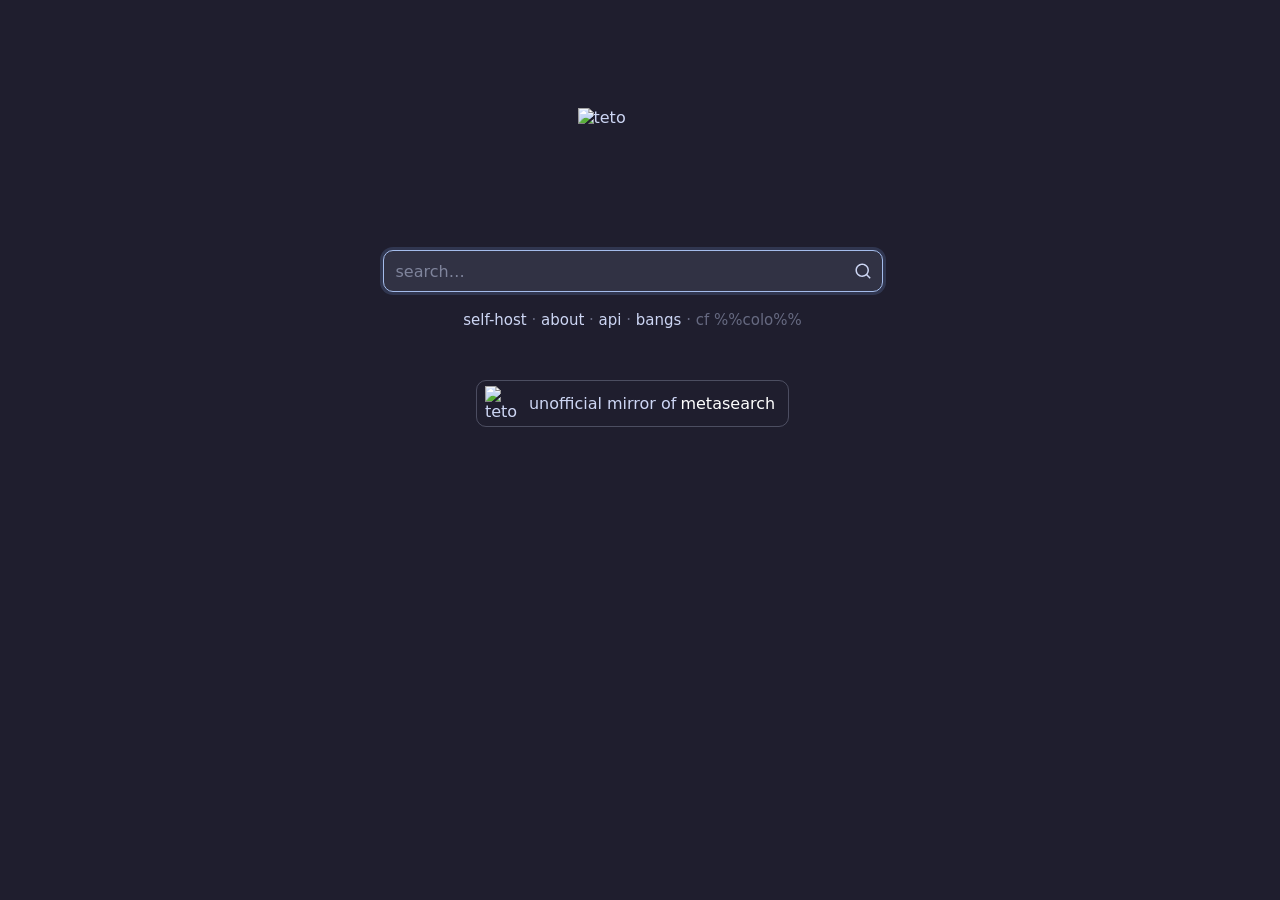
==== public/index.html @ eee3982c "feat: better widgets" ====
<!doctype html>
<html lang="en">
  <head>
    <meta charset="UTF-8" />
    <script>
      try {
        const d = document.documentElement,
          L = localStorage;
        const a = L.getItem("ms-accent");
        if (a) d.style.setProperty("--blue", a);
        if (L.getItem("ms-theme") === "amoled") d.dataset.theme = "amoled";
        const m = L.getItem("ms-mascot");
        if (m && m !== "teto") {
          d.dataset.mascot = m;
          addEventListener("DOMContentLoaded", () => {
            const s = `/s/${m}.png`,
              f = document.querySelector("link[rel~=icon]");
            if (f) f.href = s;
            document.querySelectorAll('img[src*="teto"]').forEach((i) => {
              i.src = s;
              i.style.objectFit = "contain";
            });
          });
        }
      } catch {}
    </script>
    <script
      defer
      data-domain="search.tiago.zip"
      src="https://palantir.estrogen.delivery/Pn7xQk2.privacy.js"
    ></script>
    <meta name="viewport" content="width=device-width, initial-scale=1.0" />
    <title>search!</title>
    <meta name="theme-color" content="#1F1E2E" />
    <meta property="og:color" content="#89B4FA" />
    <link rel="icon" href="/s/teto.png" />
    <style>
      * {
        box-sizing: border-box;
        min-width: 0;
        text-underline-offset: 3px;
        -webkit-tap-highlight-color: rgba(255, 255, 255, 0);
      }

      :root {
        color-scheme: dark;
        interpolate-size: allow-keywords;
        font-family:
          InstrumentSans,
          system-ui,
          -apple-system,
          BlinkMacSystemFont,
          "Segoe UI",
          Roboto,
          Oxygen,
          Ubuntu,
          Cantarell,
          "Open Sans",
          "Helvetica Neue",
          sans-serif;

        --text: #cdd6f4;
        --bg: #1f1e2e;
        --surface0: #313244;
        --surface1: #45475a;
        --subtext: #a6adc8;
        --blue: #89b4fa;
        --muted: #7f849c;
        --ease-out: cubic-bezier(0.23, 1, 0.32, 1);
        --ease-spring: cubic-bezier(0.22, 1.02, 0.3, 1);
      }

      :root[data-theme="amoled"] {
        --bg: #000;
        --surface0: #131318;
        --surface1: #222228;
      }

      :root[data-mascot="spongebob"] {
        --blue: #f4c842;
      }
      :root[data-mascot="gumi"] {
        --blue: #a6e3a1;
      }
      :root[data-mascot="miku"] {
        --blue: #4fd6c6;
      }
      :root[data-mascot="ralsei"] {
        --blue: #3ecf8e;
      }

      html {
        text-rendering: optimizeLegibility;
        -webkit-font-smoothing: antialiased;
        -moz-osx-font-smoothing: grayscale;
        -webkit-text-size-adjust: 100%;
        -moz-text-size-adjust: 100%;
        -ms-text-size-adjust: 100%;
        text-size-adjust: 100%;
        background-color: var(--bg);
        color: var(--text);
        scrollbar-gutter: stable;
        overflow-x: hidden;
      }

      input,
      textarea,
      select {
        field-sizing: content;
      }

      body {
        display: flex;
        width: 100%;
        margin: 0px;
        padding: 0px;
        min-height: 100dvh;
        flex-direction: column;
        overflow-x: hidden;
      }

      header {
        max-width: 1136px;
        margin: 0px auto;
        width: 100%;
        padding-left: 16px;
        padding-right: 16px;
        display: flex;
        flex-direction: column;
        align-items: center;
        justify-content: center;
        margin-top: 12vh;

        .teto {
          margin-bottom: 2em;
          user-select: none;
          transition: scale 260ms var(--ease-spring);

          &.is-on {
            cursor: pointer;
            scale: 1.08;

            &:active {
              scale: 0.94;
              transition-duration: 160ms;
            }
          }
        }

        form {
          width: 100%;
          max-width: 500px;
        }
      }

      .search-container {
        display: flex;
        gap: 24px;

        .search-bar {
          height: 42px;
          background-color: var(--surface0);
          border: 1px solid #7f849c78;
          width: 100%;
          border-radius: 10px;
          display: flex;
          max-width: 672px;
          cursor: text;
          transition:
            border-color 150ms var(--ease-out),
            box-shadow 200ms var(--ease-out);

          &:has(input:focus) {
            border-color: color-mix(in srgb, var(--blue) 45%, #bac2de);
            box-shadow: 0 0 0 3px color-mix(in srgb, var(--blue) 16%, transparent);
          }

          input {
            background-color: transparent;
            border: none;
            height: 100%;
            width: 100%;
            padding: 0 12px;
            font-size: 1em;
            font-family: inherit;
            color: var(--text);
            caret-color: var(--blue);

            &:focus {
              outline: none;
            }

            &::placeholder {
              color: var(--muted);
              user-select: none;
            }
          }

          button {
            aspect-ratio: 1;
            height: 100%;
            border-radius: 8px;
            border: none;
            background-color: transparent;
            cursor: pointer;
            display: flex;
            align-items: center;
            color: var(--subtext);
            transform: scale(0.9);
            justify-content: center;
            transition:
              color 100ms var(--ease-out),
              scale 200ms var(--ease-out);

            svg {
              width: 20px;
              height: 28px;
            }

            &:active {
              scale: 0.92;
            }

            &:focus-visible {
              outline: 2px solid var(--blue);
              outline-offset: -2px;
            }
          }

          &:has(input:focus) button {
            color: var(--text);
          }
        }
      }

      @media (hover: hover) {
        .search-container .search-bar:not(:has(input:focus)):hover {
          border-color: #7f849cb0;
        }

        .search-container .search-bar button:hover {
          color: var(--text);
        }
      }

      .links {
        font-size: 15px;
        margin-top: 16px;
        color: #cdd6f769;
        user-select: none;
        text-align: center;
        line-height: 1.6;

        a {
          color: var(--text);
          text-decoration: underline;
          text-decoration-color: transparent;
          text-decoration-thickness: 1px;
          text-underline-offset: 4px;
          text-decoration-skip-ink: auto;
          border-radius: 4px;
          transition: text-decoration-color 150ms var(--ease-out);

          &:focus-visible {
            outline: 2px solid var(--blue);
            outline-offset: 2px;
          }
        }
      }

      @media (hover: hover) {
        .links a:hover {
          text-decoration-color: color-mix(in srgb, currentColor 55%, transparent);
        }
      }

      .meowing-badge {
        display: flex;
        align-items: center;
        border: 1px solid #7f849c78;
        padding: 5px 8px;
        border-radius: 10px;
        margin-top: 3em;
        color: var(--text);
        cursor: pointer;
        padding-right: 13px;
        text-decoration: none;
        transition:
          border-color 150ms var(--ease-out),
          scale 200ms var(--ease-out);
      }

      @media (hover: hover) {
        .meowing-badge:hover {
          border-color: #7f849c;
        }
      }

      .meowing-badge:active {
        scale: 0.97;
      }

      @font-face {
        font-family: "InstrumentSans";
        font-display: swap;
        src: url("/s/inter-var-v4.woff2");
      }

      @view-transition {
        navigation: auto;
      }

      ::view-transition-old(root),
      ::view-transition-new(root) {
        animation-duration: 0.1s;
      }
    </style>
    <link rel="preload" href="/s/inter-var-v4.woff2" as="font" type="font/woff2" />
    <meta name="color-scheme" content="dark" />
    <meta http-equiv="x-ua-compatible" content="IE=edge,chrome=1" />
    <meta name="robots" content="index,follow" />
    <link
      title="search.tiago.zip"
      href="/s/opensearch.xml"
      rel="search"
      type="application/opensearchdescription+xml"
    />

    <meta name="twitter:card" content="summary_large_image" />
    <meta name="title" content="search!" />
    <meta
      name="description"
      content="search the web without AI slop. pretty, fast, privacy-friendly metasearch engine."
    />

    <meta property="og:type" content="website" />
    <meta property="og:url" content="https://search.tiago.zip/" />
    <meta property="og:title" content="search!" />
    <meta
      property="og:description"
      content="search the web without AI slop. pretty, fast, privacy-friendly metasearch engine."
    />
    <meta property="og:image" content="https://search.tiago.zip/s/og.png" />

    <meta name="twitter:url" content="https://search.tiago.zip/" />
    <meta name="twitter:image:alt" content="screenshot of search.tiago.zip" />
    <meta name="twitter:site" content="@tiagozip_" />
    <meta name="twitter:creator" content="@tiagozip_" />
    <meta name="twitter:title" content="search!" />
    <meta
      name="twitter:description"
      content="search the web without AI slop. pretty, fast, privacy-friendly metasearch engine."
    />
    <meta name="twitter:image" content="https://search.tiago.zip/s/og.png" />
    <meta
      name="viewport"
      content="width=device-width, initial-scale=1, maximum-scale=1, user-scalable=no"
    />
  </head>
  <body>
    <header>
      <img
        src="/s/teto_big.webp"
        width="110"
        height="110"
        alt="teto"
        class="teto"
        draggable="false"
      />
      <form action="/">
        <div class="search-container">
          <div class="search-bar">
            <input class="searchinput" name="q" placeholder="search…" aria-label="search" autofocus />

            <button title="search!" type="submit">
              <svg
                xmlns="http://www.w3.org/2000/svg"
                fill="currentColor"
                viewBox="0 0 24 24"
                aria-hidden="true"
                class="w-6 h-6"
                focusable="false"
                style="fill: currentColor"
              >
                <path
                  d="m18.031 16.617 4.283 4.282-1.415 1.415-4.282-4.283A8.96 8.96 0 0 1 11 20c-4.968 0-9-4.032-9-9s4.032-9 9-9 9 4.032 9 9a8.96 8.96 0 0 1-1.969 5.617m-2.006-.742A6.98 6.98 0 0 0 18 11c0-3.867-3.133-7-7-7s-7 3.133-7 7 3.133 7 7 7a6.98 6.98 0 0 0 4.875-1.975z"
                ></path>
              </svg>
            </button>
          </div>
        </div>
      </form>
      <div class="links">
        <a href="https://github.com/tiagozip/metasearch" target="_blank">self-host</a> ·
        <a href="/about" target="_blank">about</a> · <a href="/api" target="_blank">api</a> ·
        <a href="/bangs" target="_blank">bangs</a> ·
        <span>cf %%colo%%</span>
      </div>

      <script>
        if (location.hostname !== "search.tiago.zip" && location.hostname !== "localhost") {
          // removing or hiding this notice violates the CPAL 1.0
          // attribution clause this project is licensed under.
          const badge = document.createElement("a");
          badge.href = "https://github.com/tiagozip/metasearch";
          badge.target = "_blank";
          badge.rel = "noopener noreferrer";
          badge.classList.add("meowing-badge");
          badge.innerHTML = `
          <img src="/s/teto_big.webp" alt="teto" draggable="false" style="width: 32px;">
          <span style="margin-left: 12px;">unofficial mirror of</span><b style="margin-left: 4px; font-weight: 500; color: white;">metasearch</b>
          `;
          document.querySelector("header").appendChild(badge);
        }
      </script>
    </header>

    <script>
      document.querySelector("input.searchinput").addEventListener("input", () => {
        document.title = document.querySelector("input").value || "search!";
      });

      (() => {
        const teto = document.querySelector(".teto");
        if (!teto) return;

        const hitCanvas = document.createElement("canvas");
        const hitCtx = hitCanvas.getContext("2d", { willReadFrequently: true });
        const setupHit = () => {
          hitCanvas.width = teto.naturalWidth;
          hitCanvas.height = teto.naturalHeight;
          hitCtx.drawImage(teto, 0, 0);
        };
        if (teto.complete && teto.naturalWidth) setupHit();
        else teto.addEventListener("load", setupHit, { once: true });

        const isOnPlushie = (e) => {
          if (!hitCanvas.width) return false;
          const rect = teto.getBoundingClientRect();
          const x = ((e.clientX - rect.left) / rect.width) * hitCanvas.width;
          const y = ((e.clientY - rect.top) / rect.height) * hitCanvas.height;
          if (x < 0 || y < 0 || x >= hitCanvas.width || y >= hitCanvas.height) return false;
          try {
            return hitCtx.getImageData(x | 0, y | 0, 1, 1).data[3] > 30;
          } catch {
            return true;
          }
        };

        teto.addEventListener("pointermove", (e) => {
          teto.classList.toggle("is-on", isOnPlushie(e));
        });
        teto.addEventListener("pointerleave", () => {
          teto.classList.remove("is-on");
        });

        const canvas = document.createElement("canvas");
        canvas.style.cssText =
          "position:fixed;inset:0;width:100%;height:100%;pointer-events:none;z-index:9999";
        document.body.appendChild(canvas);

        const ctx = canvas.getContext("2d");
        const img = new Image();
        const mascot = document.documentElement.dataset.mascot;
        img.src = mascot ? `/s/${mascot}.png` : "/s/teto.png";

        const dpr = window.devicePixelRatio || 1;
        const resize = () => {
          canvas.width = window.innerWidth * dpr;
          canvas.height = window.innerHeight * dpr;
          ctx.setTransform(dpr, 0, 0, dpr, 0, 0);
        };
        resize();
        window.addEventListener("resize", resize);

        const particles = [];
        let raf = 0;
        let last = 0;

        const tick = (now) => {
          const dt = last ? Math.min((now - last) / 1000, 0.05) : 0;
          last = now;
          ctx.clearRect(0, 0, canvas.width, canvas.height);

          for (let i = particles.length - 1; i >= 0; i--) {
            const p = particles[i];
            p.vy += 1400 * dt;
            p.x += p.vx * dt;
            p.y += p.vy * dt;
            p.rotation += p.spin * dt;
            p.life -= dt;

            if (p.life <= 0 || p.y > window.innerHeight + 200) {
              particles.splice(i, 1);
              continue;
            }

            const alpha = Math.min(1, p.life / 0.6);
            ctx.save();
            ctx.globalAlpha = alpha;
            ctx.translate(p.x, p.y);
            ctx.rotate(p.rotation);
            ctx.drawImage(img, -p.size / 2, -p.size / 2, p.size, p.size);
            ctx.restore();
          }

          if (particles.length) {
            raf = requestAnimationFrame(tick);
          } else {
            raf = 0;
            last = 0;
          }
        };

        const spawn = () => {
          const rect = teto.getBoundingClientRect();
          const cx = rect.left + rect.width / 2;
          const cy = rect.top + rect.height / 2;
          const count = window.innerWidth < 600 ? 18 : 32;

          for (let i = 0; i < count; i++) {
            const angle = Math.random() * Math.PI * 2;
            const speed = 300 + Math.random() * 600;
            particles.push({
              x: cx + (Math.random() - 0.5) * 20,
              y: cy + (Math.random() - 0.5) * 20,
              vx: Math.cos(angle) * speed,
              vy: Math.sin(angle) * speed - 400,
              rotation: Math.random() * Math.PI * 2,
              spin: (Math.random() - 0.5) * 12,
              size: 30 + Math.random() * 40,
              life: 1.8 + Math.random() * 0.8,
            });
          }

          if (!raf) raf = requestAnimationFrame(tick);
        };

        teto.addEventListener("click", (e) => {
          if (!isOnPlushie(e)) return;
          spawn();
        });
      })();
    </script>
    <script src="/s/omnibox.js" type="module"></script>
  </body>

</html>
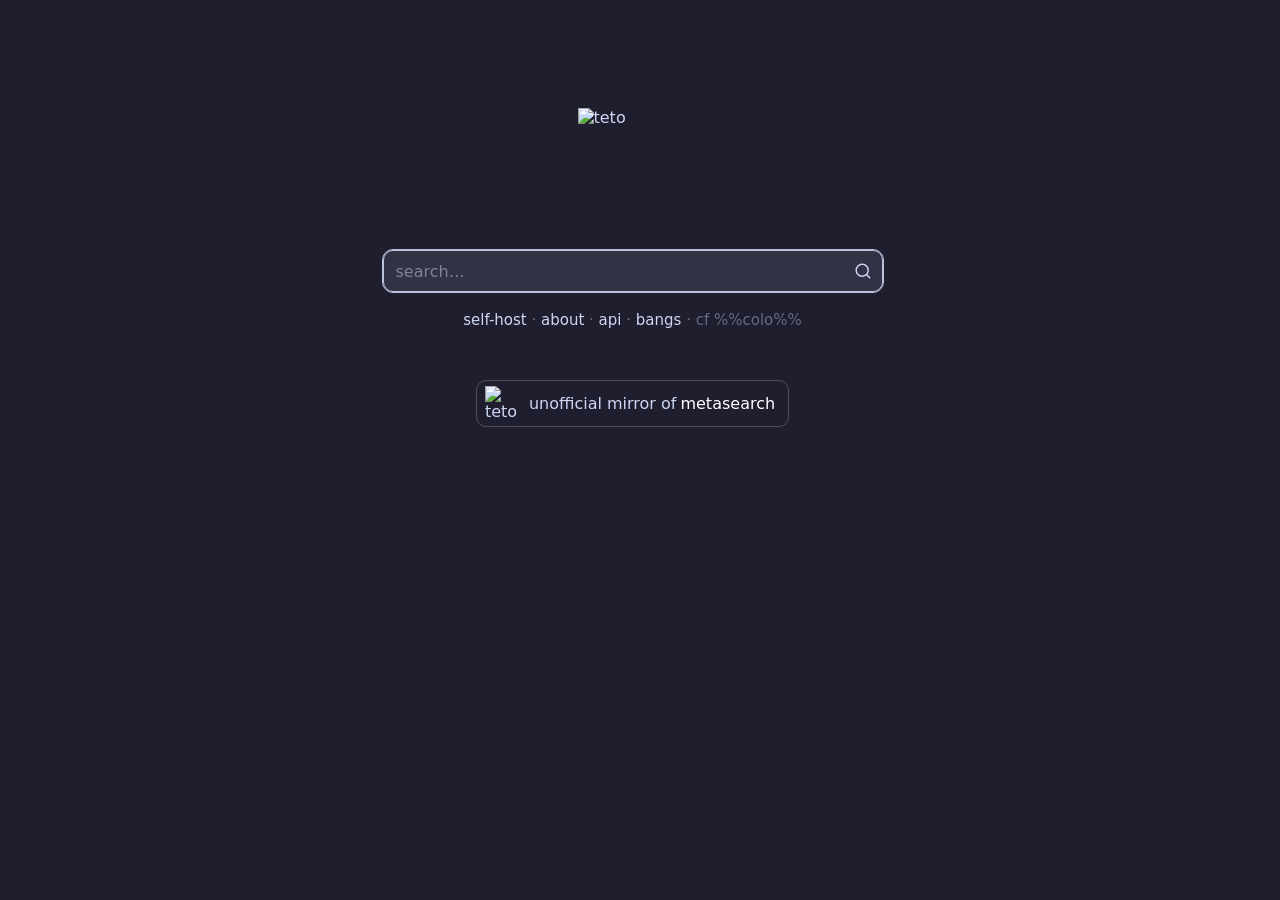
==== commit 781665c6: "fix: drop input focus rings" ====
--- a/public/index.html
+++ b/public/index.html
@@ -171,8 +171,8 @@
             box-shadow 200ms var(--ease-out);
 
           &:has(input:focus) {
-            border-color: color-mix(in srgb, var(--blue) 45%, #bac2de);
-            box-shadow: 0 0 0 3px color-mix(in srgb, var(--blue) 16%, transparent);
+            border-color: #bac2de;
+            outline: rgb(186, 194, 222) 0.5px solid;
           }
 
           input {
